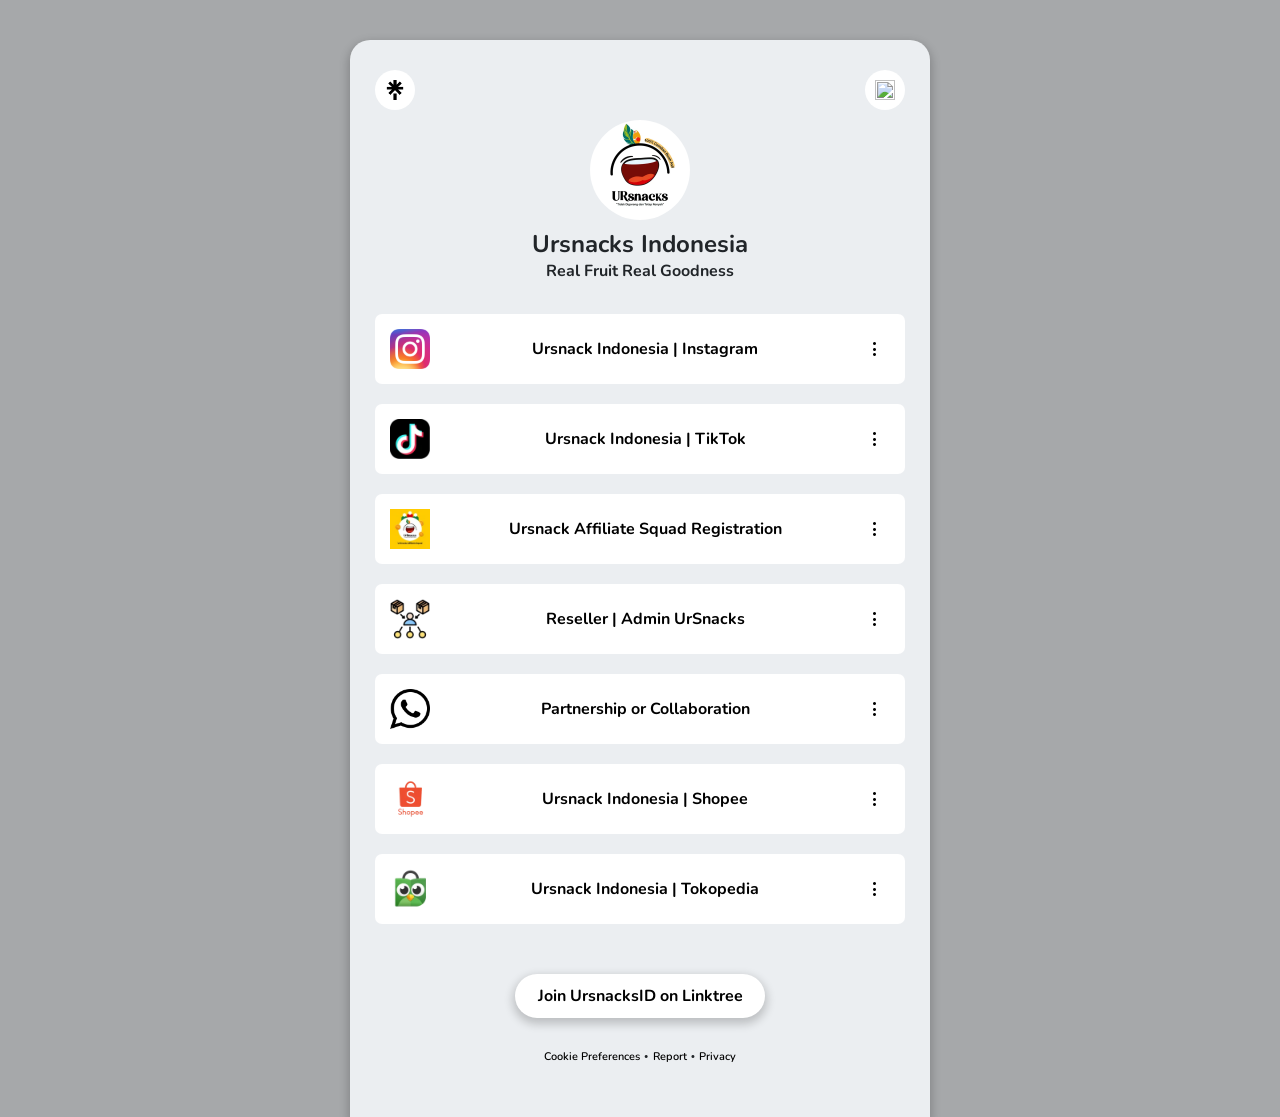
==== linktree.html @ 36d84f77 "Linktree" ====
<!DOCTYPE html>
<html lang="en">

<head>
    <title>Linktree Ursnacks Indonesia</title>
    <meta charset="UTF-8">
    <meta name="viewport" content="width=device-width, initial-scale=1.0">
    <link rel="stylesheet" href="https://cdn.jsdelivr.net/npm/bootstrap@4.6.2/dist/css/bootstrap.min.css">
    <script src="https://cdn.jsdelivr.net/npm/jquery@3.7.1/dist/jquery.slim.min.js"></script>
    <script src="https://cdn.jsdelivr.net/npm/popper.js@1.16.1/dist/umd/popper.min.js"></script>
    <script src="https://cdn.jsdelivr.net/npm/bootstrap@4.6.2/dist/js/bootstrap.bundle.min.js"></script>
    <link rel="preconnect" href="https://fonts.googleapis.com">
    <link rel="preconnect" href="https://fonts.gstatic.com" crossorigin>
    <link href="https://fonts.googleapis.com/css2?family=Nunito:ital,wght@0,200..1000;1,200..1000&display=swap"
        rel="stylesheet">
    <link rel="stylesheet" href="https://cdn.jsdelivr.net/npm/bootstrap-icons@1.11.3/font/bootstrap-icons.css">
    <style>
        * {
            margin: 0;
            padding: 0;
        }

        body {
            background-color: #a6a8aa;
            padding-top: 40px;
        }

        .container {
            border-top-left-radius: 20px;
            border-top-right-radius: 20px;
            background-color: #ebeef1;
            max-width: 580px;
            margin: 0 auto;
            height: 100%;
            box-shadow: 0 4px 10px 2px rgba(0, 0, 0, 0.2);
            padding: 0;
        }

        .header {
            display: flex;
            align-items: center;
        }

        .icon-left{
            background-color: white;
            width: 40px;
            height: 40px;
            border-radius: 50%;
            display: flex;
            align-items: center;
            justify-content: center;
            margin-top: 30px;
            margin-left: 25px;
            cursor: pointer;
        }

        .icon-left>img{
            width: 20px;
            height: 20px;
        }

        .icon-right{
            background-color: white;
            width: 40px;
            height: 40px;
            border-radius: 50%;
            display: flex;
            align-items: center;
            justify-content: center;
            margin-top: 30px;
            margin-left: 450px;
            cursor: pointer;
        }

        .icon-right>img{
            width: 20px;
            height: 20px;
        }

        .profile {
            display: flex;
            flex-direction: column;
            align-items: center;
            justify-content: center;
            padding-top: 10px;
        }

        .profile>img {
            width: 100px;
            height: 100px;
            border-radius: 100%;
        }

        .profile>h1 {
            text-align: center;
            padding-top: 10px;
            font-size: x-large;
            margin-bottom: 0;
        }

        .nunito-judul {
            font-family: "Nunito", sans-serif;
            font-optical-sizing: auto;
            font-weight: 700;
            font-style: normal;
        }

        .profile>p {
            text-align: center;
            font-size: 16px;
        }

        .nunito-deskripsi {
            font-family: "Nunito", sans-serif;
            font-optical-sizing: auto;
            font-weight: 700;
            font-style: normal;
        }


        .linked {
            display: flex;
            justify-content: center;
            flex-direction: column;
            padding: 5px;
        }

        .linked>button {
            font-size: 16px;
            margin: 10px 20px;
            padding: 15px;
            border-radius: 7px;
            border: none;
            background-color: white;
            display: flex;
            align-items: center;
            cursor: pointer;
        }

        .linked>button:hover {
            background-color: #ebeef1;
        }

        .nunito-button {
            font-family: "Nunito", sans-serif;
            font-optical-sizing: auto;
            font-weight: 700;
            font-style: normal;
        }

        .logo {
            width: 40px;
            display: flex;
            align-items: center;
            justify-content: flex-start;
        }

        .tulisan {
            position: static;
            text-align: center;
            color: black;
            flex: 1;
        }

        .bi {
            display: flex;
            align-items: center;
            justify-content: center;
            width: 30px;
            height: 30px;
            border-radius: 50%;

        }

        .bi:hover {
            background-color: #e0e0e0;
        }

        .join {
            text-align: center;
            padding-top: 30px;
        }

        .join>button {
            font-size: 16px;
            margin: 5px 10px;
            padding: 10px;
            border-radius: 30px;
            border: none;
            background-color: white;
            cursor: pointer;
            box-shadow: 0 4px 10px 2px rgba(0, 0, 0, 0.2);
            width: 250px;
        }

        .nunito-join {
            font-family: "Nunito", sans-serif;
            font-optical-sizing: auto;
            font-weight: 700;
            font-style: normal;
        }

        .footer {
            text-align: center;
            padding-top: 20px;
            padding-bottom: 50px;
        }

        .footer>a {
            color: black;
            font-size: 11px;

        }

        .nunito-footer {
            font-family: "Nunito", sans-serif;
            font-optical-sizing: auto;
            font-weight: 600;
            font-style: normal;
            text-decoration: none;
        }
    </style>
</head>

<body>
    <div class="container">
        <!-- Header -->
        <div class="header">
            <div class="icon-left">
                <img src="assets/img/logo-linktree.webp">
            </div>
            <div class="icon-right">
                <img src="assets/img/logo-share.png">
            </div>
        </div>
        <!-- Profil Picture -->
        <div class="profile">
            <img src="assets/img/logo-ursnacks.webp">
            <h1 class="nunito-judul">Ursnacks Indonesia</h1>
            <p class="nunito-deskripsi">Real Fruit Real Goodness</p>
        </div>
        <!-- Linktree Button -->
        <div class="linked">
            <!-- Logo Instagram -->
            <button class="nunito-button" type="button" class="btn btn-light">
                <img class="logo" src="assets/img/logo-instagram.webp">
                <span class="tulisan">Ursnack Indonesia | Instagram</span>
                <i class="bi bi-three-dots-vertical"></i>
            </button>
            <!-- Logo Tiktok -->
            <button class="nunito-button" type="button" class="btn btn-light">
                <img class="logo" src="assets/img/logo-tiktok.webp">
                <span class="tulisan">Ursnack Indonesia | TikTok</span>
                <i class="bi bi-three-dots-vertical"></i>
            </button>
            <!-- Logo Affiliate -->
            <button class="nunito-button" type="button" class="btn btn-light">
                <img class="logo" src="assets/img/logo-affiliate.webp">
                <span class="tulisan">Ursnack Affiliate Squad Registration</span>
                <i class="bi bi-three-dots-vertical"></i>
            </button>
            <!-- Logo Reseller -->
            <button class="nunito-button" type="button" class="btn btn-light">
                <img class="logo" src="assets/img/logo-reseller.webp">
                <span class="tulisan">Reseller | Admin UrSnacks</span>
                <i class="bi bi-three-dots-vertical"></i>
            </button>
            <!-- Logo WA -->
            <button class="nunito-button" type="button" class="btn btn-light">
                <img class="logo" src="assets/img/logo-wa.webp">
                <span class="tulisan">Partnership or Collaboration</span>
                <i class="bi bi-three-dots-vertical"></i>
            </button>
            <!-- Logo Shopee -->
            <button class="nunito-button" type="button" class="btn btn-light">
                <img class="logo" src="assets/img/logo-shopee.webp">
                <span class="tulisan">Ursnack Indonesia | Shopee</span>
                <i class="bi bi-three-dots-vertical"></i>
            </button>
            <!-- Logo Tokopedia -->
            <button class="nunito-button" type="button" class="btn btn-light">
                <img class="logo" src="assets/img/logo-tokped.webp">
                <span class="tulisan">Ursnack Indonesia | Tokopedia</span>
                <i class="bi bi-three-dots-vertical"></i>
            </button>
        </div>
        <!-- Footer -->
        <div class="join">
            <button class="nunito-join" type="button" class="btn btn-info">Join UrsnacksID on Linktree</button>
        </div>
        <div class="footer">
            <a class="nunito-footer" href="#">Cookie Preferences</a>
            <a>•</a>
            <a class="nunito-footer" href="#">Report</a>
            <a>•</a>
            <a class="nunito-footer" href="#">Privacy</a>
        </div>
    </div>
</body>

</html>
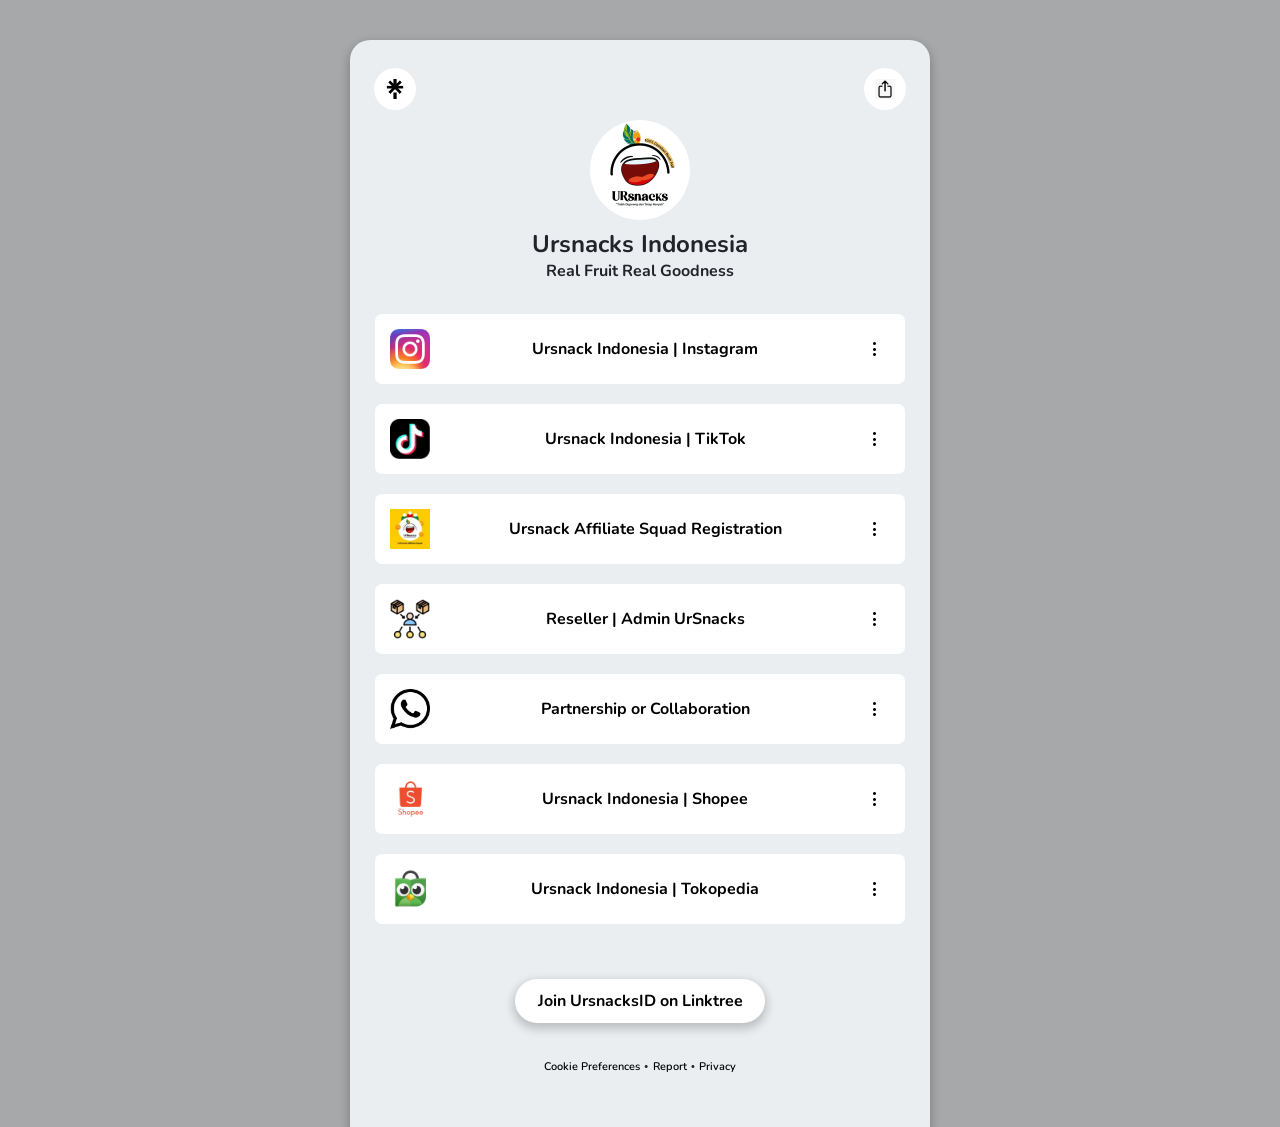
==== commit 0d16b806: "tugas pertemuan 5" ====
--- a/linktree.html
+++ b/linktree.html
@@ -18,11 +18,13 @@
         * {
             margin: 0;
             padding: 0;
+            box-sizing: border-box;
         }
 
         body {
             background-color: #a6a8aa;
             padding-top: 40px;
+            margin: 0;
         }
 
         .container {
@@ -38,41 +40,24 @@
 
         .header {
             display: flex;
-            align-items: center;
-        }
-
-        .icon-left{
+            justify-content: space-between;
+            align-items: center;
+            padding: 28px 24px 0 24px;
+        }
+
+        .icon-left,
+        .icon-right {
+            width: 42px;
+            height: 42px;
+            border-radius: 50%;
             background-color: white;
-            width: 40px;
-            height: 40px;
-            border-radius: 50%;
-            display: flex;
-            align-items: center;
-            justify-content: center;
-            margin-top: 30px;
-            margin-left: 25px;
-            cursor: pointer;
-        }
-
-        .icon-left>img{
-            width: 20px;
-            height: 20px;
-        }
-
-        .icon-right{
-            background-color: white;
-            width: 40px;
-            height: 40px;
-            border-radius: 50%;
-            display: flex;
-            align-items: center;
-            justify-content: center;
-            margin-top: 30px;
-            margin-left: 450px;
-            cursor: pointer;
-        }
-
-        .icon-right>img{
+            display: flex;
+            align-items: center;
+            justify-content: center;
+        }
+
+        .icon-left img,
+        .icon-right img {
             width: 20px;
             height: 20px;
         }
@@ -125,7 +110,7 @@
             padding: 5px;
         }
 
-        .linked>button {
+        .linked>a {
             font-size: 16px;
             margin: 10px 20px;
             padding: 15px;
@@ -135,6 +120,8 @@
             display: flex;
             align-items: center;
             cursor: pointer;
+            color: black;
+            text-decoration: none;
         }
 
         .linked>button:hover {
@@ -181,7 +168,7 @@
             padding-top: 30px;
         }
 
-        .join>button {
+        .join>a {
             font-size: 16px;
             margin: 5px 10px;
             padding: 10px;
@@ -190,7 +177,16 @@
             background-color: white;
             cursor: pointer;
             box-shadow: 0 4px 10px 2px rgba(0, 0, 0, 0.2);
+            color: black;
+            text-decoration: none;
+            display: block;
             width: 250px;
+            margin: 10px auto;
+        }
+
+        .join>a:hover {
+            color: black;
+            text-decoration: none;
         }
 
         .nunito-join {
@@ -226,12 +222,12 @@
     <div class="container">
         <!-- Header -->
         <div class="header">
-            <div class="icon-left">
+            <a href="#" class="icon-left">
                 <img src="assets/img/logo-linktree.webp">
-            </div>
-            <div class="icon-right">
-                <img src="assets/img/logo-share.png">
-            </div>
+            </a>
+            <a href="#" class="icon-right">
+                <img src="assets/img/logo-share.jpeg">
+            </a>
         </div>
         <!-- Profil Picture -->
         <div class="profile">
@@ -242,51 +238,51 @@
         <!-- Linktree Button -->
         <div class="linked">
             <!-- Logo Instagram -->
-            <button class="nunito-button" type="button" class="btn btn-light">
+            <a href="#" class="nunito-button" role="button">
                 <img class="logo" src="assets/img/logo-instagram.webp">
                 <span class="tulisan">Ursnack Indonesia | Instagram</span>
                 <i class="bi bi-three-dots-vertical"></i>
-            </button>
+            </a>
             <!-- Logo Tiktok -->
-            <button class="nunito-button" type="button" class="btn btn-light">
+             <a href="#" class="nunito-button" role="button">
                 <img class="logo" src="assets/img/logo-tiktok.webp">
                 <span class="tulisan">Ursnack Indonesia | TikTok</span>
                 <i class="bi bi-three-dots-vertical"></i>
-            </button>
+            </a>
             <!-- Logo Affiliate -->
-            <button class="nunito-button" type="button" class="btn btn-light">
+             <a href="#" class="nunito-button" role="button">
                 <img class="logo" src="assets/img/logo-affiliate.webp">
                 <span class="tulisan">Ursnack Affiliate Squad Registration</span>
                 <i class="bi bi-three-dots-vertical"></i>
-            </button>
+            </a>
             <!-- Logo Reseller -->
-            <button class="nunito-button" type="button" class="btn btn-light">
+             <a href="#" class="nunito-button" role="button">
                 <img class="logo" src="assets/img/logo-reseller.webp">
                 <span class="tulisan">Reseller | Admin UrSnacks</span>
                 <i class="bi bi-three-dots-vertical"></i>
-            </button>
+            </a>
             <!-- Logo WA -->
-            <button class="nunito-button" type="button" class="btn btn-light">
+             <a href="#" class="nunito-button" role="button">
                 <img class="logo" src="assets/img/logo-wa.webp">
                 <span class="tulisan">Partnership or Collaboration</span>
                 <i class="bi bi-three-dots-vertical"></i>
-            </button>
+            </a>
             <!-- Logo Shopee -->
-            <button class="nunito-button" type="button" class="btn btn-light">
+             <a href="#" class="nunito-button" role="button">
                 <img class="logo" src="assets/img/logo-shopee.webp">
                 <span class="tulisan">Ursnack Indonesia | Shopee</span>
                 <i class="bi bi-three-dots-vertical"></i>
-            </button>
+            </a>
             <!-- Logo Tokopedia -->
-            <button class="nunito-button" type="button" class="btn btn-light">
+             <a href="#" class="nunito-button" role="button">
                 <img class="logo" src="assets/img/logo-tokped.webp">
                 <span class="tulisan">Ursnack Indonesia | Tokopedia</span>
                 <i class="bi bi-three-dots-vertical"></i>
-            </button>
+            </a>
         </div>
         <!-- Footer -->
         <div class="join">
-            <button class="nunito-join" type="button" class="btn btn-info">Join UrsnacksID on Linktree</button>
+            <a href="#" class="nunito-join" role="button">Join UrsnacksID on Linktree</a>
         </div>
         <div class="footer">
             <a class="nunito-footer" href="#">Cookie Preferences</a>
